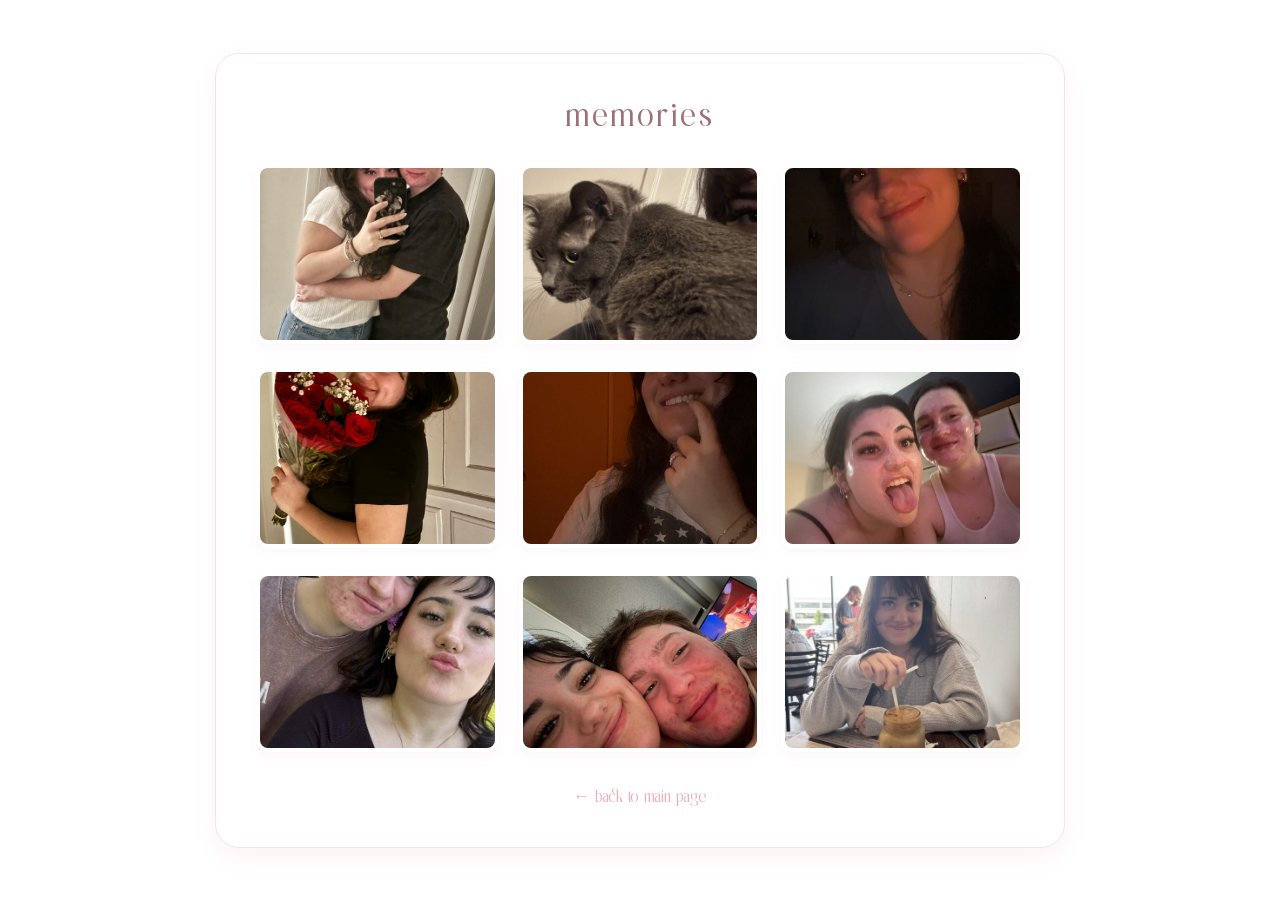
==== memories.html @ 4638f528 "Add files via upload" ====
<!DOCTYPE html>
<html lang="en">
<head>
    <meta charset="UTF-8">
    <meta name="viewport" content="width=device-width, initial-scale=1.0">
    <title>Memories - Madeleine's 18th</title>
    <link rel="stylesheet" href="style.css">
</head>
<body>

    <div class="page-wrapper">
        <div class="content-box">
            <h1 class="subpage-title">memories</h1>
            
            <div class="photo-grid">
                
                <div class="lightbox-item">
                    <input type="checkbox" id="img1" class="lightbox-toggle">
                    <label for="img1" class="photo-click-area">
                        <img src="1.png" alt="Memory 1" class="memory-photo">
                    </label>
                    <div class="overlay-view">
                        <label for="img1" class="overlay-close-trigger">
                            <img src="1.png" alt="Memory 1 Zoomed" class="zoomed-photo">
                        </label>
                    </div>
                </div>

                <div class="lightbox-item">
                    <input type="checkbox" id="img2" class="lightbox-toggle">
                    <label for="img2" class="photo-click-area">
                        <img src="2.png" alt="Memory 2" class="memory-photo">
                    </label>
                    <div class="overlay-view">
                        <label for="img2" class="overlay-close-trigger">
                            <img src="2.png" alt="Memory 2 Zoomed" class="zoomed-photo">
                        </label>
                    </div>
                </div>

                <div class="lightbox-item">
                    <input type="checkbox" id="img3" class="lightbox-toggle">
                    <label for="img3" class="photo-click-area">
                        <img src="3.png" alt="Memory 3" class="memory-photo">
                    </label>
                    <div class="overlay-view">
                        <label for="img3" class="overlay-close-trigger">
                            <img src="3.png" alt="Memory 3 Zoomed" class="zoomed-photo">
                        </label>
                    </div>
                </div>

                <div class="lightbox-item">
                    <input type="checkbox" id="img4" class="lightbox-toggle">
                    <label for="img4" class="photo-click-area">
                        <img src="4.png" alt="Memory 4" class="memory-photo">
                    </label>
                    <div class="overlay-view">
                        <label for="img4" class="overlay-close-trigger">
                            <img src="4.png" alt="Memory 4 Zoomed" class="zoomed-photo">
                        </label>
                    </div>
                </div>

                <div class="lightbox-item">
                    <input type="checkbox" id="img5" class="lightbox-toggle">
                    <label for="img5" class="photo-click-area">
                        <img src="5.png" alt="Memory 5" class="memory-photo">
                    </label>
                    <div class="overlay-view">
                        <label for="img5" class="overlay-close-trigger">
                            <img src="5.png" alt="Memory 5 Zoomed" class="zoomed-photo">
                        </label>
                    </div>
                </div>

                <div class="lightbox-item">
                    <input type="checkbox" id="img6" class="lightbox-toggle">
                    <label for="img6" class="photo-click-area">
                        <img src="6.png" alt="Memory 6" class="memory-photo">
                    </label>
                    <div class="overlay-view">
                        <label for="img6" class="overlay-close-trigger">
                            <img src="6.png" alt="Memory 6 Zoomed" class="zoomed-photo">
                        </label>
                    </div>
                </div>

                <div class="lightbox-item">
                    <input type="checkbox" id="img7" class="lightbox-toggle">
                    <label for="img7" class="photo-click-area">
                        <img src="7.png" alt="Memory 7" class="memory-photo">
                    </label>
                    <div class="overlay-view">
                        <label for="img7" class="overlay-close-trigger">
                            <img src="7.png" alt="Memory 7 Zoomed" class="zoomed-photo">
                        </label>
                    </div>
                </div>

                <div class="lightbox-item">
                    <input type="checkbox" id="img8" class="lightbox-toggle">
                    <label for="img8" class="photo-click-area">
                        <img src="8.png" alt="Memory 8" class="memory-photo">
                    </label>
                    <div class="overlay-view">
                        <label for="img8" class="overlay-close-trigger">
                            <img src="8.png" alt="Memory 8 Zoomed" class="zoomed-photo">
                        </label>
                    </div>
                </div>

                <div class="lightbox-item">
                    <input type="checkbox" id="img9" class="lightbox-toggle">
                    <label for="img9" class="photo-click-area">
                        <img src="9.png" alt="Memory 9" class="memory-photo">
                    </label>
                    <div class="overlay-view">
                        <label for="img9" class="overlay-close-trigger">
                            <img src="9.png" alt="Memory 9 Zoomed" class="zoomed-photo">
                        </label>
                    </div>
                </div>

            </div>

            <a href="index.html" class="back-button">← back to main page</a>
        </div>
    </div>

</body>
</html>
---- style.css ----
/* Load Custom Fonts Locally */
@font-face {
    font-family: 'TheStoryline';
    src: url('the storyline.otf') format('opentype');
    font-weight: normal;
    font-style: normal;
}

@font-face {
    font-family: 'Eternalo';
    src: url('Eternalo.ttf') format('truetype');
    font-weight: normal;
    font-style: normal;
}

/* Reset and Base Styles */
* {
    margin: 0;
    padding: 0;
    box-sizing: border-box;
}

body {
    background-image: url('bg.png');
    background-repeat: repeat;
    background-position: top left;
    display: flex;
    justify-content: center;
    align-items: center;
    min-height: 100vh;
    padding: 40px 20px;
    overflow-x: hidden;
}

.homepage-wrapper, .page-wrapper {
    width: 100%;
    max-width: 1100px;
    display: flex;
    flex-direction: column;
    align-items: center;
    gap: 50px;
}

/* Neon Glow Typography */
.birthday-header h1.neon-glow {
    font-family: 'TheStoryline', sans-serif;
    font-size: 5.5rem;
    color: #fff;
    text-align: center;
    font-weight: 400;
    line-height: 1.1;
    letter-spacing: 1px;
    text-shadow: 
        0 0 4px #fff,
        0 0 10px #ffccd5,
        0 0 20px #ff99aa,
        0 0 40px #ff6680,
        0 0 70px #ff3355;
}

/* Enlarged Lace Container Box */
.lace-container-large {
    background-image: url('lace.png');
    background-size: 100% 100%;
    background-repeat: no-repeat;
    background-position: center;
    width: 100%;
    min-height: 450px;
    padding: 90px 80px;
    display: flex;
    justify-content: space-between;
    align-items: center;
    gap: 40px;
}

/* Navigation Cards */
.nav-card {
    flex: 1;
    background: rgba(255, 255, 255, 0.9); 
    border: 1px solid #fae1e6;
    border-radius: 24px;
    height: 280px;
    text-decoration: none;
    display: flex;
    justify-content: center;
    align-items: center;
    box-shadow: 0 10px 25px rgba(244, 196, 205, 0.2);
    transition: all 0.4s cubic-bezier(0.165, 0.84, 0.44, 1);
}

.nav-card:hover {
    transform: translateY(-8px);
    background: #ffffff;
    box-shadow: 0 15px 35px rgba(244, 196, 205, 0.4);
    border-color: #f7cbd5;
}

.card-content {
    text-align: center;
    display: flex;
    flex-direction: column;
    gap: 12px;
}

.card-content h2, .subpage-title {
    font-family: 'Eternalo', sans-serif;
    font-size: 2.2rem;
    color: #9c6f7b;
    letter-spacing: 3px;
    font-weight: 400;
    text-transform: lowercase;
}

.heart-icon {
    font-size: 1.4rem;
    color: #e5b3c0;
    transition: transform 0.3s ease;
}

.nav-card:hover .heart-icon {
    transform: scale(1.25);
}

/* QR Code Wrapper */
.qr-wrapper {
    display: flex;
    justify-content: center;
    align-items: center;
    padding: 20px;
    background: #ffffff;
    border-radius: 20px;
    box-shadow: 0 8px 20px rgba(244, 196, 205, 0.15);
    border: 1px solid #fae1e6;
}

.qr-image {
    width: 160px;
    height: 160px;
    object-fit: contain;
}

/* Sub-Page Content Layouts */
.content-box {
    background: rgba(255, 255, 255, 0.9);
    border: 1px solid #fae1e6;
    border-radius: 24px;
    padding: 40px;
    width: 100%;
    max-width: 850px;
    box-shadow: 0 10px 25px rgba(244, 196, 205, 0.2);
    text-align: center;
}

.subpage-title {
    margin-bottom: 30px;
    text-align: center;
}

.letter-text {
    font-family: 'Eternalo', sans-serif;
    font-size: 1.2rem;
    color: #5c4347;
    line-height: 1.8;
    text-align: left;
    white-space: pre-line;
}

/* Memories Photo Grid */
.photo-grid {
    display: grid;
    grid-template-columns: repeat(auto-fit, minmax(180px, 1fr));
    gap: 20px;
    margin-top: 20px;
}

.lightbox-item {
    width: 100%;
    position: relative;
}

.photo-click-area {
    cursor: zoom-in;
    display: block;
    width: 100%;
    height: 100%;
}

.memory-photo {
    width: 100%;
    height: 180px;
    object-fit: cover;
    border-radius: 12px;
    border: 4px solid #fff;
    box-shadow: 0 4px 10px rgba(244, 196, 205, 0.15);
    transition: transform 0.3s cubic-bezier(0.165, 0.84, 0.44, 1);
}

.memory-photo:hover {
    transform: scale(1.03);
}

/* --- Click to Enlarge Fixes --- */
.lightbox-toggle {
    display: none;
}

.overlay-view {
    position: fixed;
    top: 0;
    left: 0;
    width: 100vw;
    height: 100vh;
    background: rgba(255, 240, 243, 0.95);
    backdrop-filter: blur(5px);
    z-index: 9999;
    display: none;
    justify-content: center;
    align-items: center;
    padding: 20px;
}

.overlay-close-trigger {
    display: flex;
    justify-content: center;
    align-items: center;
    width: 100%;
    height: 100%;
    cursor: zoom-out;
}

.lightbox-toggle:checked ~ .overlay-view {
    display: flex;
    animation: fadeIn 0.2s ease-out;
}

.zoomed-photo {
    max-width: 90vw;
    max-height: 85vh;
    width: auto;
    height: auto;
    object-fit: contain;
    border: 6px solid #fff;
    box-shadow: 0 15px 40px rgba(244, 196, 205, 0.4);
}

/* Back Button Styles */
.back-button {
    display: inline-block;
    margin-top: 30px;
    font-family: 'Eternalo', sans-serif;
    color: #e5b3c0;
    text-decoration: none;
    font-size: 1.1rem;
    transition: color 0.3s ease;
}

.back-button:hover {
    color: #9c6f7b;
}

/* Animations */
@keyframes fadeIn {
    from { opacity: 0; transform: scale(0.98); }
    to { opacity: 1; transform: scale(1); }
}

/* Responsive Scaling */
@media (max-width: 850px) {
    .lace-container-large {
        flex-direction: column;
        padding: 50px 40px;
        background-size: cover;
        min-height: auto;
    }
    
    .nav-card {
        width: 100%;
        height: 180px;
    }
    
    .birthday-header h1.neon-glow {
        font-size: 3.5rem;
    }
}
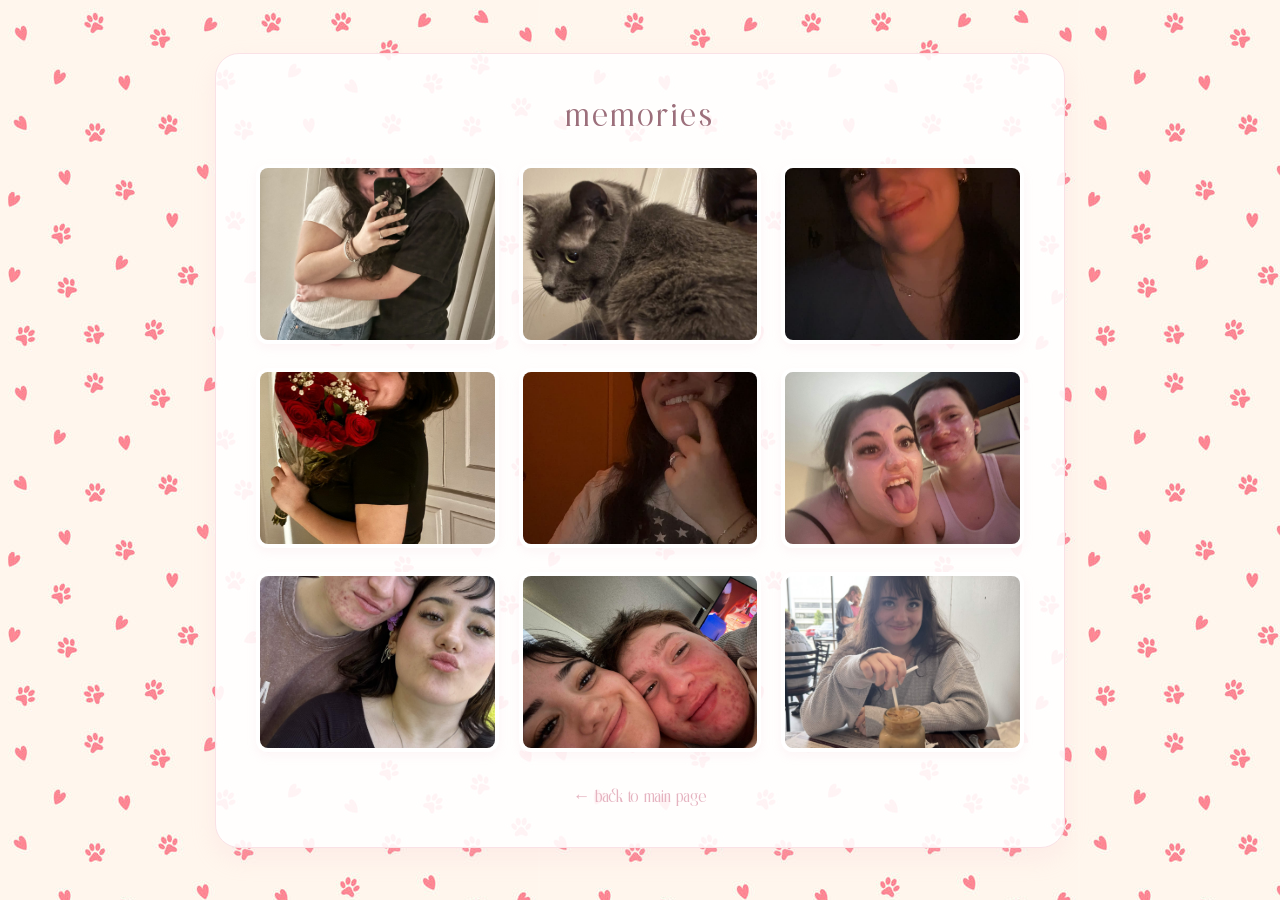
==== commit e9b0cadb: "Update memories.html" ====
--- a/memories.html
+++ b/memories.html
@@ -3,6 +3,7 @@
 <head>
     <meta charset="UTF-8">
     <meta name="viewport" content="width=device-width, initial-scale=1.0">
+    <link rel="icon" type="image/png" href="favicon.png">
     <title>Memories - Madeleine's 18th</title>
     <link rel="stylesheet" href="style.css">
 </head>
@@ -129,4 +130,4 @@
     </div>
 
 </body>
-</html>+</html>
--- a/style.css
+++ b/style.css
@@ -24,6 +24,7 @@
     background-image: url('bg.png');
     background-repeat: repeat;
     background-position: top left;
+    background-color: #fff0f3; /* Soft pastel pink backup if image takes a second to load */
     display: flex;
     justify-content: center;
     align-items: center;
@@ -199,7 +200,7 @@
     transform: scale(1.03);
 }
 
-/* --- Click to Enlarge Fixes --- */
+/* --- Click to Enlarge (Lightbox) --- */
 .lightbox-toggle {
     display: none;
 }
@@ -264,7 +265,7 @@
     to { opacity: 1; transform: scale(1); }
 }
 
-/* Responsive Scaling */
+/* Clean Responsive Scaling (No complex rotations) */
 @media (max-width: 850px) {
     .lace-container-large {
         flex-direction: column;
@@ -281,4 +282,4 @@
     .birthday-header h1.neon-glow {
         font-size: 3.5rem;
     }
-}+}
